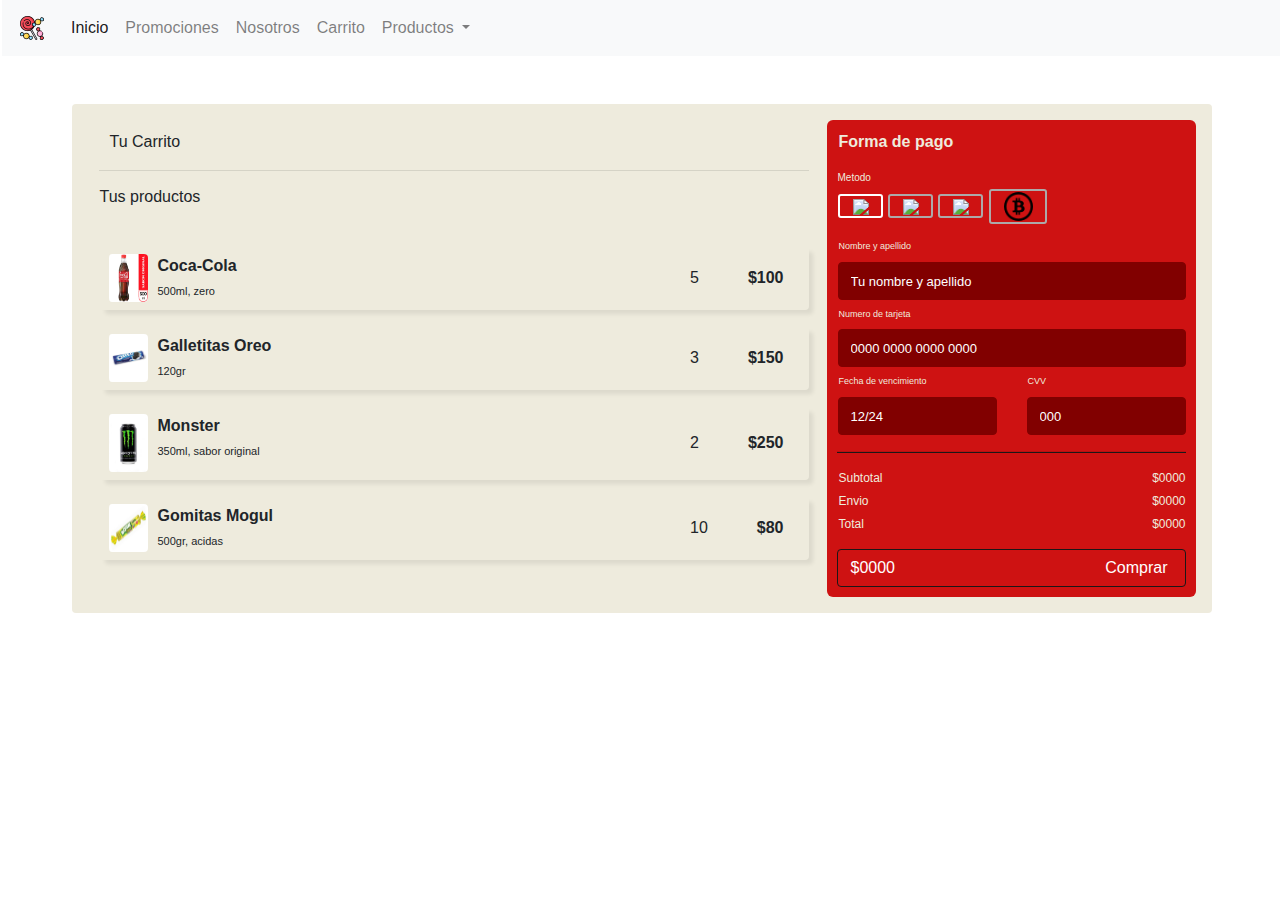
==== paginas/Carrito.html @ 961077a5 "Cree carrusel de nuestras marcas" ====
<!DOCTYPE html>
<html lang="es">

<head>

    <head>
        <meta charset="UTF-8">
        <meta name="viewport" content="width=device-width, initial-scale=1.0">
        <title>Tu Carrito</title>
        <meta name="description" content="Venta de golosinas y bebidas por mayoreo y minorista">
        <meta name="keywords" content="html,asp,js,meta,kiosco,bebidas,golosinas,cocacola,cigarrillos">
        <link rel="shortcut icon" type="image/x-icon" href="../multimedia/logo.ico">
        <link href="https://fonts.googleapis.com/css2?family=Luxurious+Roman&display=swap" rel="stylesheet">
        <link href="https://unpkg.com/aos@2.3.1/dist/aos.css" rel="stylesheet">
        <link rel="stylesheet" href="https://cdn.jsdelivr.net/npm/bootstrap@4.6.1/dist/css/bootstrap.min.css">
        <link rel="stylesheet" href="https://stackpath.bootstrapcdn.com/bootstrap/4.4.1/css/bootstrap.min.css">
        <link rel="stylesheet" href="https://stackpath.bootstrapcdn.com/bootstrap/4.4.1/js/bootstrap.bundle.min.js">


        <link rel="stylesheet" href="../estilos.css">
    </head>

</head>

<body>
    </nav>
    <nav class="navbar navbar-expand-lg navbar-light bg-light" id="navbar"> <i class="logoCaramelo"><img
                src="../multimedia/logo-caramelo.png" alt=""></i>
        <a class="navbar-brand" id="navMenu" href="#"></a>
        <button class="navbar-toggler" type="button" data-toggle="collapse" data-target="#navbarNavDropdown"
            aria-controls="navbarNavDropdown" aria-expanded="false" aria-label="Toggle navigation">
            <span class="navbar-toggler-icon"></span>
        </button>
        <div class="collapse navbar-collapse" id="navbarNavDropdown">
            <ul class="navbar-nav">
                <li class="nav-item active">
                    <a class="nav-link" href="../index.html">Inicio <span class="sr-only"></span></a>
                </li>
                <li class="nav-item">
                    <a class="nav-link" href="./Promociones.html">Promociones</a>
                </li>
                <li class="nav-item">
                    <a class="nav-link" href="./Nosotros.html">Nosotros</a>
                </li>
                <li class="nav-item">
                    <a class="nav-link" href="./Carrito.html">Carrito</a>
                </li>
                <li class="nav-item dropdown">
                    <a class="nav-link dropdown-toggle" href="./Productos.html" id="navbarDropdownMenuLink"
                        role="button" data-toggle="dropdown" aria-expanded="false">
                        Productos
                    </a>
                    <div class="dropdown-menu" aria-labelledby="navbarDropdownMenuLink">
                        <a class="dropdown-item" href="./Productos.html#Bebidas">Bebidas</a>
                        <a class="dropdown-item" href="./Productos.html#Golosinas">Golosinas</a>
                    </div>
                </li>
            </ul>
        </div>
    </nav>
    </nav>
    <main>

    </main>
    <section>
        <div class="container mt-5 p-3 rounded cart">
            <div class="row no-gutters">
                <div class="col-md-8">
                    <div class="product-details mr-2">
                        <div class="d-flex flex-row align-items-center"><i class="fa fa-long-arrow-left"></i><span
                                class="ml-2" id="tucarrito">Tu Carrito</span></div>
                        <hr>
                        <h6 class="mb-0">Tus productos</h6>
                        <div class="d-flex justify-content-between">
                            <div class="d-flex flex-row align-items-center"><span class="text-black-50"></span>
                                <div class="price ml-2"><span class="mr-1"></span><i class="fa fa-angle-down"></i>
                                </div>
                            </div>
                        </div>
                        <div class="d-flex justify-content-between align-items-center mt-3 p-2 items rounded">
                            <div class="d-flex flex-row"><img class="rounded" src="../multimedia/coca500.jpeg"
                                    width="40">
                                <div class="ml-2"><span class="font-weight-bold d-block">Coca-Cola</span><span
                                        class="spec">500ml, zero</span></div>
                            </div>
                            <div class="d-flex flex-row align-items-center"><span class="d-block">5</span><span
                                    class="d-block ml-5 font-weight-bold">$100</span><i
                                    class="fa fa-trash-o ml-3 text-black-50"></i></div>
                        </div>
                        <div class="d-flex justify-content-between align-items-center mt-3 p-2 items rounded">
                            <div class="d-flex flex-row"><img class="rounded" src="../multimedia/oreo.jpeg" width="40">
                                <div class="ml-2"><span class="font-weight-bold d-block">Galletitas Oreo</span><span
                                        class="spec">120gr</span></div>
                            </div>
                            <div class="d-flex flex-row align-items-center"><span class="d-block">3</span><span
                                    class="d-block ml-5 font-weight-bold">$150</span><i
                                    class="fa fa-trash-o ml-3 text-black-50"></i></div>
                        </div>
                        <div class="d-flex justify-content-between align-items-center mt-3 p-2 items rounded">
                            <div class="d-flex flex-row"><img class="rounded" src="../multimedia/monster.jpeg"
                                    width="40">
                                <div class="ml-2"><span class="font-weight-bold d-block">Monster</span><span
                                        class="spec">350ml, sabor original</span></div>
                            </div>
                            <div class="d-flex flex-row align-items-center"><span class="d-block">2</span><span
                                    class="d-block ml-5 font-weight-bold">$250</span><i
                                    class="fa fa-trash-o ml-3 text-black-50"></i></div>
                        </div>
                        <div class="d-flex justify-content-between align-items-center mt-3 p-2 items rounded">
                            <div class="d-flex flex-row"><img class="rounded" src="../multimedia/mogul-acidas.jpeg"
                                    width="40">
                                <div class="ml-2"><span class="font-weight-bold d-block">Gomitas Mogul&nbsp;</span><span
                                        class="spec">500gr, acidas</span></div>
                            </div>
                            <div class="d-flex flex-row align-items-center"><span class="d-block">10</span><span
                                    class="d-block ml-5 font-weight-bold">$80</span><i
                                    class="fa fa-trash-o ml-3 text-black-50"></i></div>
                        </div>
                    </div>
                </div>
                <div class="col-md-4">
                    <div class="payment-info" id="payment-info">
                        <div class="d-flex justify-content-between align-items-center"><span>Forma de pago</span></div>
                        <span class="type d-block mt-3 mb-1">Metodo</span><label class="radio"> <input type="radio"
                                name="card" value="payment" checked> <span><img width="30"
                                    src="https://img.icons8.com/color/48/000000/mastercard.png" /></span> </label>
                        <label class="radio"> <input type="radio" name="card" value="payment"> <span><img width="30"
                                    src="https://img.icons8.com/officel/48/000000/visa.png" /></span> </label>
                        <label class="radio"> <input type="radio" name="card" value="payment"> <span><img width="30"
                                    src="https://img.icons8.com/ultraviolet/48/000000/amex.png" /></span> </label>
                        <label class="radio"> <input type="radio" name="card" value="payment"> <span><img width="30"
                                    src="../multimedia/iconobtc.png" /></span> </label>
                        <div><label class="credit-card-label">Nombre y apellido</label><input type="text"
                                class="form-control credit-inputs" placeholder="Tu nombre y apellido"></div>
                        <div><label class="credit-card-label">Numero de tarjeta</label><input type="text"
                                class="form-control credit-inputs" placeholder="0000 0000 0000 0000"></div>
                        <div class="row">
                            <div class="col-md-6"><label class="credit-card-label">Fecha de vencimiento</label><input
                                    type="text" class="form-control credit-inputs" placeholder="12/24"></div>
                            <div class="col-md-6"><label class="credit-card-label">CVV</label><input type="text"
                                    class="form-control credit-inputs" placeholder="000"></div>
                        </div>
                        <hr class="line">
                        <div class="d-flex justify-content-between information">
                            <span>Subtotal</span><span>$0000</span></div>
                        <div class="d-flex justify-content-between information"><span>Envio</span><span>$0000</span>
                        </div>
                        <div class="d-flex justify-content-between information"><span>Total</span><span>$0000</span>
                        </div><button class="btn btn-primary btn-block d-flex justify-content-between mt-3"
                            type="button" data-toggle="modal" data-target="#modal-sm"><span>$0000</span><span>Comprar<i
                                    class="fa fa-long-arrow-right ml-1"></i></span></button>

                    </div>
                    <div id="modal-sm" class="modal fade" data-backdrop="true">
                        <div class="modal-dialog modal-sm">
                            <div class="modal-content">
                                <div class="modal-header">
                                </div>
                                <div class="modal-body">
                                    <div class="p-4 text-center">
                                        <p>Muchas gracias por tu compra</p>
                                    </div>
                                </div>
                                <div class="modal-footer"> <button type="button" class="btn btn-primary"
                                        data-dismiss="modal">Seguir con el pago</button> </div>
                            </div>
                        </div>
                    </div>
                </div>
            </div>
        </div>
        </div>
        </div>
        </div>
        </div>
        <!-- LISTA DE PRODUCTOS SELECCIONADOS
        SUMA DE LOS PRODUCTOS
        SUGERENCIAS DE COMPRA -->


    </section>
    <script src="https://unpkg.com/aos@2.3.1/dist/aos.js"></script>
    <script>
        AOS.init();
    </script>
    <script src="https://cdn.jsdelivr.net/npm/jquery@3.5.1/dist/jquery.slim.min.js"
        integrity="sha384-DfXdz2htPH0lsSSs5nCTpuj/zy4C+OGpamoFVy38MVBnE+IbbVYUew+OrCXaRkfj" crossorigin="anonymous">
    </script>
    <script src="https://cdn.jsdelivr.net/npm/popper.js@1.16.1/dist/umd/popper.min.js"
        integrity="sha384-9/reFTGAW83EW2RDu2S0VKaIzap3H66lZH81PoYlFhbGU+6BZp6G7niu735Sk7lN" crossorigin="anonymous">
    </script>
    <script src="https://cdn.jsdelivr.net/npm/bootstrap@4.6.1/dist/js/bootstrap.min.js"
        integrity="sha384-VHvPCCyXqtD5DqJeNxl2dtTyhF78xXNXdkwX1CZeRusQfRKp+tA7hAShOK/B/fQ2" crossorigin="anonymous">
    </script>
    <script src="https://stackpath.bootstrapcdn.com/bootstrap/4.4.1/js/bootstrap.bundle.min.js "></script>
    <script src="https://cdnjs.cloudflare.com/ajax/libs/jquery/3.2.1/jquery.min.js"></script>
</body>

</html>
---- estilos.css ----
/* font-family: 'Luxurious Roman', cursive; */
* {
  padding: 0 0 0 1px;
  margin: 0%;
}

.contacto {
  height: 335px;
  background-color: darkblue;
  background-image: url(./multimedia/fondo-contacto.jpg);
  background-size: cover;
  background-repeat: no-repeat;
  background-position: center;
}

h1 {
  font-size: 85px;
  color: white;
  text-align: center;
  background-color: red;
  font-family: 'Luxurious Roman', cursive;
  height: 90px;
}

.estiloContacto {
  color: whitesmoke;
  font-style: normal;
  letter-spacing: 2px;
  text-transform: uppercase;
  font-size: 19px;
}

/* ESTO ERA DE LOS PARRAFOS Y BORDES */
/* .estiloParrafos {
     background-image: url(../multimedia/Coca2.jpg);
    width: 100%;
    height: 400px;
}  */
/* .bordesParrafos {
    border: 5px solid orangered;
    padding: 10px 5px 10px 5px;
} */
/* Lista after */
.menu {
  list-style: none;
  float: left;
  line-height: 65px;
  width: 100vw;
  -webkit-box-sizing: border-box;
          box-sizing: border-box;
  text-align: center;
}

.menu ul {
  display: -webkit-box;
  display: -ms-flexbox;
  display: flex;
  list-style: none;
  -ms-flex-wrap: nowrap;
      flex-wrap: nowrap;
  -webkit-box-orient: horizontal;
  -webkit-box-direction: normal;
      -ms-flex-direction: row;
          flex-direction: row;
  -webkit-box-pack: justify;
      -ms-flex-pack: justify;
          justify-content: space-between;
}

.menu a {
  display: block;
  padding: 0px 20px;
  text-decoration: none;
  color: red;
  -webkit-transition: all 500ms ease;
  transition: all 500ms ease;
}

.menu a:hover {
  background-color: sandybrown;
  color: blue;
}

.menu .subMenu {
  background-color: sandybrown;
  display: none;
}

.menu ul li a:hover + ul,
.menu .subMenu:hover {
  display: block;
}

.footerTodos li {
  display: inline-block;
  margin: 0%;
  width: 500px;
  text-align: center;
}

.tituloGolosinas {
  background-color: #d39014;
  text-align: center;
  text-transform: uppercase;
}

.golosina {
  height: 500px;
  width: 50%;
  background-color: orangered;
}

.golo {
  display: -webkit-box;
  display: -ms-flexbox;
  display: flex;
  -ms-flex-wrap: nowrap;
      flex-wrap: nowrap;
  -ms-flex-pack: distribute;
      justify-content: space-around;
}

.golosina1 {
  background-image: url(./multimedia/foto-golosina1.jpg);
  background-size: cover;
  background-repeat: no-repeat;
  background-position: center;
}

.golosina2 {
  background-image: url(./multimedia/foto-golosina2.jpg);
  background-size: cover;
}

.tituloBebidas {
  background-color: red;
  text-align: center;
  text-transform: uppercase;
  color: white;
}

.secc {
  width: 100%;
  height: 500px;
  display: -webkit-box;
  display: -ms-flexbox;
  display: flex;
  -ms-flex-pack: distribute;
      justify-content: space-around;
}

.bebida1 {
  width: 50%;
  background-image: url(./multimedia/foto-bebida1.jpg);
  background-size: cover;
  background-repeat: repeat-x;
}

.bebida2 {
  width: 50%;
  background-image: url(./multimedia/foto-bebida2.jpg);
  background-size: cover;
}

@media only screen and (min-width: 320px) {
  .novedades {
    font-size: 40px;
    text-justify: auto;
  }
  .contenedorn {
    width: 100%;
    height: 70vh;
    background-color: white;
    display: -ms-grid;
    display: grid;
    /* grid-template-columns: 200px 200px 200px;
        grid-template-rows: 200px 200px; */
    grid-gap: 2px 1px;
    -ms-grid-columns: (1fr)[5];
        grid-template-columns: repeat(5, 1fr);
  }
}

.novedades {
  text-align: center;
  text-transform: capitalize;
  height: 30%;
  background-image: -webkit-gradient(linear, left top, right top, from(red), to(black));
  background-image: linear-gradient(to right, red, black);
}

.novedades:hover {
  color: aliceblue;
}

.contenedorNovedades {
  height: 80vh;
  width: 100%;
  display: -webkit-box;
  display: -ms-flexbox;
  display: flex;
  -ms-flex-wrap: nowrap;
      flex-wrap: nowrap;
  -ms-flex-pack: distribute;
      justify-content: space-around;
}

.novedad1 {
  width: 40vw;
  height: 60vh;
  background-image: url(./multimedia/cachafaz.jpeg);
  background-position: center;
  background-size: cover;
  background-repeat: no-repeat;
}

.novedad2 {
  width: 40vw;
  height: 60vh;
  background-image: url(./multimedia/kinderbarra.png);
  background-position: center;
  background-size: contain;
  background-repeat: no-repeat;
}

.novedad3 {
  width: 40vw;
  height: 60vh;
  background-image: url(./multimedia/cofler.jpeg);
  background-size: cover;
}

#formulario {
  position: absolute;
  right: 0;
}

#botonBuscar {
  color: red;
  border: 1px solid #ced4da;
}

.btn-outline-success {
  border-color: #ced4da;
}

#navbar {
  display: -webkit-box;
  display: -ms-flexbox;
  display: flex;
  -ms-flex-wrap: nowrap;
      flex-wrap: nowrap;
  -webkit-box-pack: center;
      -ms-flex-pack: center;
          justify-content: center;
}

#tamanoCarrusel {
  height: 500px;
  width: 100%;
}

.barraIconos {
  height: 90px;
  display: -webkit-box;
  display: -ms-flexbox;
  display: flex;
  -ms-flex-wrap: nowrap;
      flex-wrap: nowrap;
  -ms-flex-pack: distribute;
      justify-content: space-around;
  margin-top: 10px;
}

.icono {
  -webkit-box-align: baseline;
      -ms-flex-align: baseline;
          align-items: baseline;
}

.textoIconos {
  text-align: center;
  /* margin-bottom:; */
  float: right;
}

.title {
  font-weight: 500;
}

#botonBuscar:hover {
  background-color: red;
  color: wheat;
}

.titulo__h1--color {
  color: aqua;
}

.titulo__h1--size {
  font-size: x-large;
}

.titulo__h1--font {
  font-family: 'Franklin Gothic Medium', 'Arial Narrow', Arial, sans-serif;
}

.sectionNovedades__h2--color {
  color: beige;
}

.payment-info {
  background: #CE1212;
  padding: 10px;
  border-radius: 6px;
  color: #EEEBDD;
  font-weight: bold;
}

.product-details {
  padding: 10px;
}

.body {
  background: #EEEBDD;
}

.cart {
  background: #EEEBDD;
}

.p-about {
  font-size: 12px;
}

.table-shadow {
  -webkit-box-shadow: 5px 5px 15px -2px rgba(0, 0, 0, 0.42);
  box-shadow: 5px 5px 15px -2px rgba(0, 0, 0, 0.42);
}

.type {
  font-weight: 400;
  font-size: 10px;
}

label.radio {
  cursor: pointer;
}

label.radio input {
  position: absolute;
  top: 0;
  left: 0;
  visibility: hidden;
  pointer-events: none;
}

label.radio span {
  padding: 1px 12px;
  border: 2px solid #ada9a9;
  display: inline-block;
  color: #8f37aa;
  border-radius: 3px;
  text-transform: uppercase;
  font-size: 11px;
  font-weight: 300;
}

label.radio input:checked + span {
  border-color: #fff;
  background-color: #CE1212;
  color: #fff;
}

.credit-inputs {
  background: #810000;
  color: #fff !important;
  border-color: #810000;
}

.credit-inputs::-webkit-input-placeholder {
  color: #fff;
  font-size: 13px;
}

.credit-inputs:-ms-input-placeholder {
  color: #fff;
  font-size: 13px;
}

.credit-inputs::-ms-input-placeholder {
  color: #fff;
  font-size: 13px;
}

.credit-inputs::placeholder {
  color: #fff;
  font-size: 13px;
}

.credit-card-label {
  font-size: 9px;
  font-weight: 300;
}

.form-control.credit-inputs:focus {
  background: #FF4B5C;
  border: #FF4B5C;
}

.line {
  border-bottom: 1px solid #1B1717;
}

.information span {
  font-size: 12px;
  font-weight: 500;
}

.information {
  margin-bottom: 5px;
}

.items {
  -webkit-box-shadow: 5px 5px 4px -1px rgba(0, 0, 0, 0.25);
  box-shadow: 5px 5px 4px -1px rgba(0, 0, 0, 0.08);
}

.spec {
  font-size: 11px;
}

.btn {
  background-color: #CE1212;
  border-color: #1B1717;
}

.btn:hover {
  background-color: #810000;
  border-color: #810000;
}

.btn-primary:not(:disabled):not(.disabled):active {
  background-color: #810000;
  border-color: #810000;
}

.btn-primary:focus {
  background-color: #810000;
  border-color: #810000;
}

h2 {
  color: #000;
  font-size: 26px;
  font-weight: 300;
  text-align: center;
  text-transform: uppercase;
  position: relative;
  margin: 30px 0 60px;
}

h2::after {
  content: "";
  width: 100px;
  position: absolute;
  margin: 0 auto;
  height: 4px;
  border-radius: 1px;
  background: #CE1212;
  left: 0;
  right: 0;
  bottom: -20px;
}

.carousel {
  margin: 50px auto;
  padding: 0 70px;
}

.carousel .item {
  color: #747d89;
  min-height: 325px;
  text-align: center;
  overflow: hidden;
}

.carousel .thumb-wrapper {
  padding: 25px 15px;
  background: #fff;
  border-radius: 6px;
  text-align: center;
  position: relative;
  -webkit-box-shadow: 0 2px 3px rgba(0, 0, 0, 0.2);
          box-shadow: 0 2px 3px rgba(0, 0, 0, 0.2);
}

.carousel .item .img-box {
  height: 120px;
  margin-bottom: 20px;
  width: 100%;
  position: relative;
}

.carousel .item img {
  max-width: 100%;
  max-height: 100%;
  display: inline-block;
  position: absolute;
  bottom: 0;
  margin: 0 auto;
  left: 0;
  right: 0;
}

.carousel .item h4 {
  font-size: 18px;
}

.carousel .item h4, .carousel .item p, .carousel .item ul {
  margin-bottom: 5px;
}

.carousel .thumb-content .btn {
  color: #CE1212;
  font-size: 11px;
  text-transform: uppercase;
  font-weight: bold;
  background: none;
  border: 1px solid #CE1212;
  padding: 6px 14px;
  margin-top: 5px;
  line-height: 16px;
  border-radius: 20px;
}

.carousel .thumb-content .btn:hover, .carousel .thumb-content .btn:focus {
  color: #fff;
  background: #CE1212;
  -webkit-box-shadow: none;
          box-shadow: none;
}

.carousel .thumb-content .btn i {
  font-size: 14px;
  font-weight: bold;
  margin-left: 5px;
}

.carousel .item-price {
  font-size: 13px;
  padding: 2px 0;
}

.carousel .item-price strike {
  opacity: 0.7;
  margin-right: 5px;
}

.carousel-control-prev, .carousel-control-next {
  height: 44px;
  width: 40px;
  background: #CE1212;
  margin: auto 0;
  border-radius: 4px;
  opacity: 0.8;
}

.carousel-control-prev:hover, .carousel-control-next:hover {
  background: #810000;
  opacity: 1;
}

.carousel-control-prev i, .carousel-control-next i {
  font-size: 36px;
  position: absolute;
  top: 50%;
  display: inline-block;
  margin: -19px 0 0 0;
  z-index: 5;
  left: 0;
  right: 0;
  color: #fff;
  text-shadow: none;
  font-weight: bold;
}

.carousel-control-prev i {
  margin-left: -2px;
}

.carousel-control-next i {
  margin-right: -4px;
}

.carousel-indicators {
  bottom: -50px;
}

.carousel-indicators li, .carousel-indicators li.active {
  width: 10px;
  height: 10px;
  margin: 4px;
  border-radius: 50%;
  border: none;
}

.carousel-indicators li {
  background: rgba(0, 0, 0, 0.2);
}

.carousel-indicators li.active {
  background: rgba(0, 0, 0, 0.6);
}

.carousel .wish-icon {
  position: absolute;
  right: 10px;
  top: 10px;
  z-index: 99;
  cursor: pointer;
  font-size: 16px;
  color: #abb0b8;
}

.carousel .wish-icon .fa-heart {
  color: #ff6161;
}

.star-rating li {
  padding: 0;
}

.star-rating i {
  font-size: 14px;
  color: #ffc000;
}
/*# sourceMappingURL=estilos.css.map */
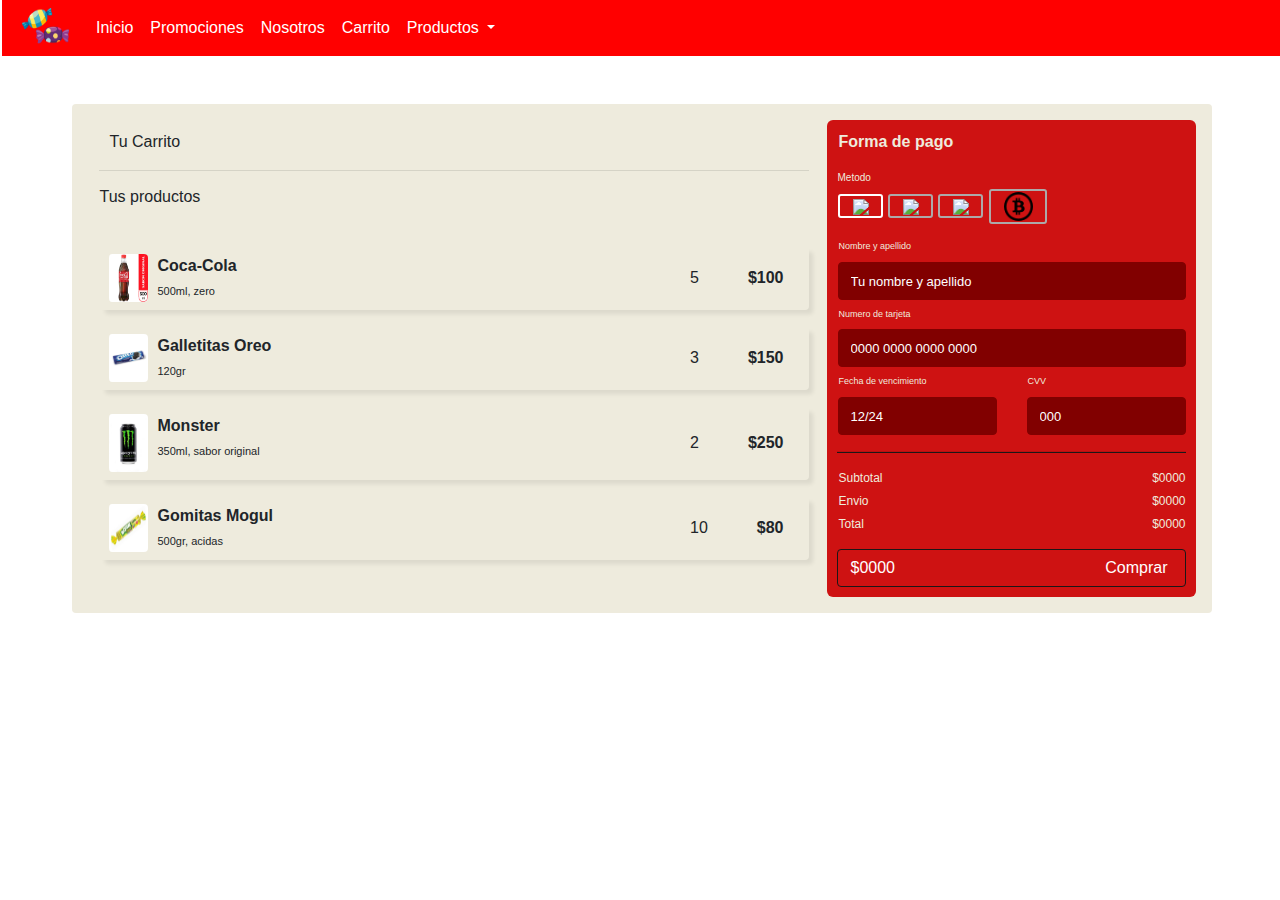
==== commit 4f4be326: "cree carrusel en promociones" ====
--- a/paginas/Carrito.html
+++ b/paginas/Carrito.html
@@ -25,7 +25,7 @@
 <body>
     </nav>
     <nav class="navbar navbar-expand-lg navbar-light bg-light" id="navbar"> <i class="logoCaramelo"><img
-                src="../multimedia/logo-caramelo.png" alt=""></i>
+                src="../multimedia/logo-caramelo2.png" id="logoCaramelo" alt=""></i>
         <a class="navbar-brand" id="navMenu" href="#"></a>
         <button class="navbar-toggler" type="button" data-toggle="collapse" data-target="#navbarNavDropdown"
             aria-controls="navbarNavDropdown" aria-expanded="false" aria-label="Toggle navigation">
--- a/estilos.css
+++ b/estilos.css
@@ -4,30 +4,63 @@
   margin: 0%;
 }
 
-.contacto {
-  height: 335px;
-  background-color: darkblue;
-  background-image: url(./multimedia/fondo-contacto.jpg);
-  background-size: cover;
-  background-repeat: no-repeat;
-  background-position: center;
-}
-
-h1 {
-  font-size: 85px;
+#contacto {
+  background-color: #ff9898;
+  letter-spacing: 2px;
+}
+
+#contacto a {
+  color: #fff;
+  text-decoration: none;
+}
+
+@media (max-width: 575.98px) {
+  #contacto {
+    padding-bottom: 800px;
+  }
+  #contacto .maps iframe {
+    width: 100%;
+    height: 450px;
+  }
+}
+
+@media (min-width: 576px) {
+  #contacto {
+    padding-bottom: 800px;
+  }
+  #contacto .maps iframe {
+    width: 100%;
+    height: 450px;
+  }
+}
+
+@media (min-width: 768px) {
+  #contacto {
+    padding-bottom: 350px;
+  }
+  #contacto .maps iframe {
+    width: 100%;
+    height: 850px;
+  }
+}
+
+@media (min-width: 992px) {
+  #contacto {
+    padding-bottom: 200px;
+  }
+  #contacto .maps iframe {
+    width: 100%;
+    height: 700px;
+  }
+}
+
+#botonContacto {
   color: white;
-  text-align: center;
-  background-color: red;
-  font-family: 'Luxurious Roman', cursive;
-  height: 90px;
-}
-
-.estiloContacto {
-  color: whitesmoke;
-  font-style: normal;
-  letter-spacing: 2px;
-  text-transform: uppercase;
-  font-size: 19px;
+}
+
+.carousel-inner img {
+  width: 100%;
+  height: 500px;
 }
 
 /* ESTO ERA DE LOS PARRAFOS Y BORDES */
@@ -185,8 +218,8 @@
   text-align: center;
   text-transform: capitalize;
   height: 30%;
-  background-image: -webkit-gradient(linear, left top, right top, from(red), to(black));
-  background-image: linear-gradient(to right, red, black);
+  background-image: -webkit-gradient(linear, left top, right top, from(red), to(#9e0000));
+  background-image: linear-gradient(to right, red, #9e0000);
 }
 
 .novedades:hover {
@@ -253,6 +286,16 @@
   -webkit-box-pack: center;
       -ms-flex-pack: center;
           justify-content: center;
+  background-color: red !important;
+}
+
+a.nav-link {
+  color: white !important;
+}
+
+#logoCaramelo {
+  width: 50px;
+  height: 40px;
 }
 
 #tamanoCarrusel {
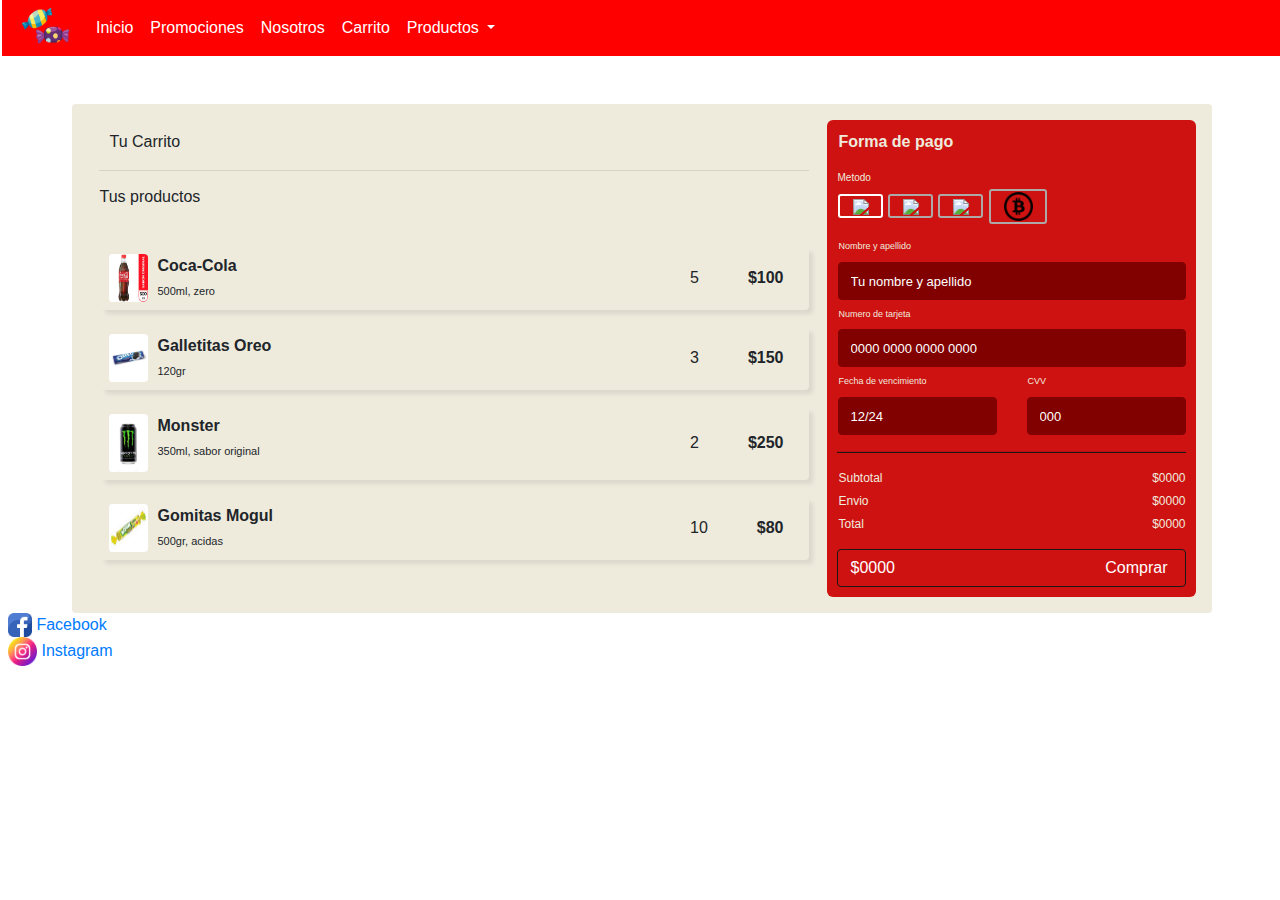
==== commit 0bbcc94b: "modifique footer" ====
--- a/paginas/Carrito.html
+++ b/paginas/Carrito.html
@@ -177,23 +177,28 @@
         SUMA DE LOS PRODUCTOS
         SUGERENCIAS DE COMPRA -->
 
-
-    </section>
-    <script src="https://unpkg.com/aos@2.3.1/dist/aos.js"></script>
-    <script>
-        AOS.init();
-    </script>
-    <script src="https://cdn.jsdelivr.net/npm/jquery@3.5.1/dist/jquery.slim.min.js"
-        integrity="sha384-DfXdz2htPH0lsSSs5nCTpuj/zy4C+OGpamoFVy38MVBnE+IbbVYUew+OrCXaRkfj" crossorigin="anonymous">
-    </script>
-    <script src="https://cdn.jsdelivr.net/npm/popper.js@1.16.1/dist/umd/popper.min.js"
-        integrity="sha384-9/reFTGAW83EW2RDu2S0VKaIzap3H66lZH81PoYlFhbGU+6BZp6G7niu735Sk7lN" crossorigin="anonymous">
-    </script>
-    <script src="https://cdn.jsdelivr.net/npm/bootstrap@4.6.1/dist/js/bootstrap.min.js"
-        integrity="sha384-VHvPCCyXqtD5DqJeNxl2dtTyhF78xXNXdkwX1CZeRusQfRKp+tA7hAShOK/B/fQ2" crossorigin="anonymous">
-    </script>
-    <script src="https://stackpath.bootstrapcdn.com/bootstrap/4.4.1/js/bootstrap.bundle.min.js "></script>
-    <script src="https://cdnjs.cloudflare.com/ajax/libs/jquery/3.2.1/jquery.min.js"></script>
+<footer class="footerTodos">
+    <ul>
+        <li class="linkFacebook"> <a href="https://www.facebook.com/"><img src="../multimedia/facebook.png" id="facebook"> Facebook</a></li>
+        <li class="linkInstagram"> <a href="https://www.instagram.com/?hl=es-la"><img src="../multimedia/instagram.png" id="instagram"> Instagram</a></li>
+    </ul>
+</footer>
+
+</section>
+<script src="https://unpkg.com/aos@2.3.1/dist/aos.js"></script>
+<script>
+    AOS.init();
+</script>
+<script src="https://cdn.jsdelivr.net/npm/jquery@3.5.1/dist/jquery.slim.min.js"
+    integrity="sha384-DfXdz2htPH0lsSSs5nCTpuj/zy4C+OGpamoFVy38MVBnE+IbbVYUew+OrCXaRkfj" crossorigin="anonymous">
+</script>
+<script src="https://cdn.jsdelivr.net/npm/popper.js@1.16.1/dist/umd/popper.min.js"
+    integrity="sha384-9/reFTGAW83EW2RDu2S0VKaIzap3H66lZH81PoYlFhbGU+6BZp6G7niu735Sk7lN" crossorigin="anonymous">
+</script>
+<script src="https://cdn.jsdelivr.net/npm/bootstrap@4.6.1/dist/js/bootstrap.min.js"
+    integrity="sha384-VHvPCCyXqtD5DqJeNxl2dtTyhF78xXNXdkwX1CZeRusQfRKp+tA7hAShOK/B/fQ2" crossorigin="anonymous">
+</script>
+<script src="https://stackpath.bootstrapcdn.com/bootstrap/4.4.1/js/bootstrap.bundle.min.js "></script>
+<script src="https://cdnjs.cloudflare.com/ajax/libs/jquery/3.2.1/jquery.min.js"></script>
 </body>
-
 </html>--- a/estilos.css
+++ b/estilos.css
@@ -125,10 +125,23 @@
 }
 
 .footerTodos li {
-  display: inline-block;
+  display: -webkit-box;
+  display: -ms-flexbox;
+  display: flex;
+  -ms-flex-wrap: nowrap;
+      flex-wrap: nowrap;
   margin: 0%;
-  width: 500px;
-  text-align: center;
+  width: 100%;
+  text-align: center;
+  background-color: white;
+}
+
+#facebook {
+  width: 25px;
+}
+
+#instagram {
+  width: 30px;
 }
 
 .tituloGolosinas {
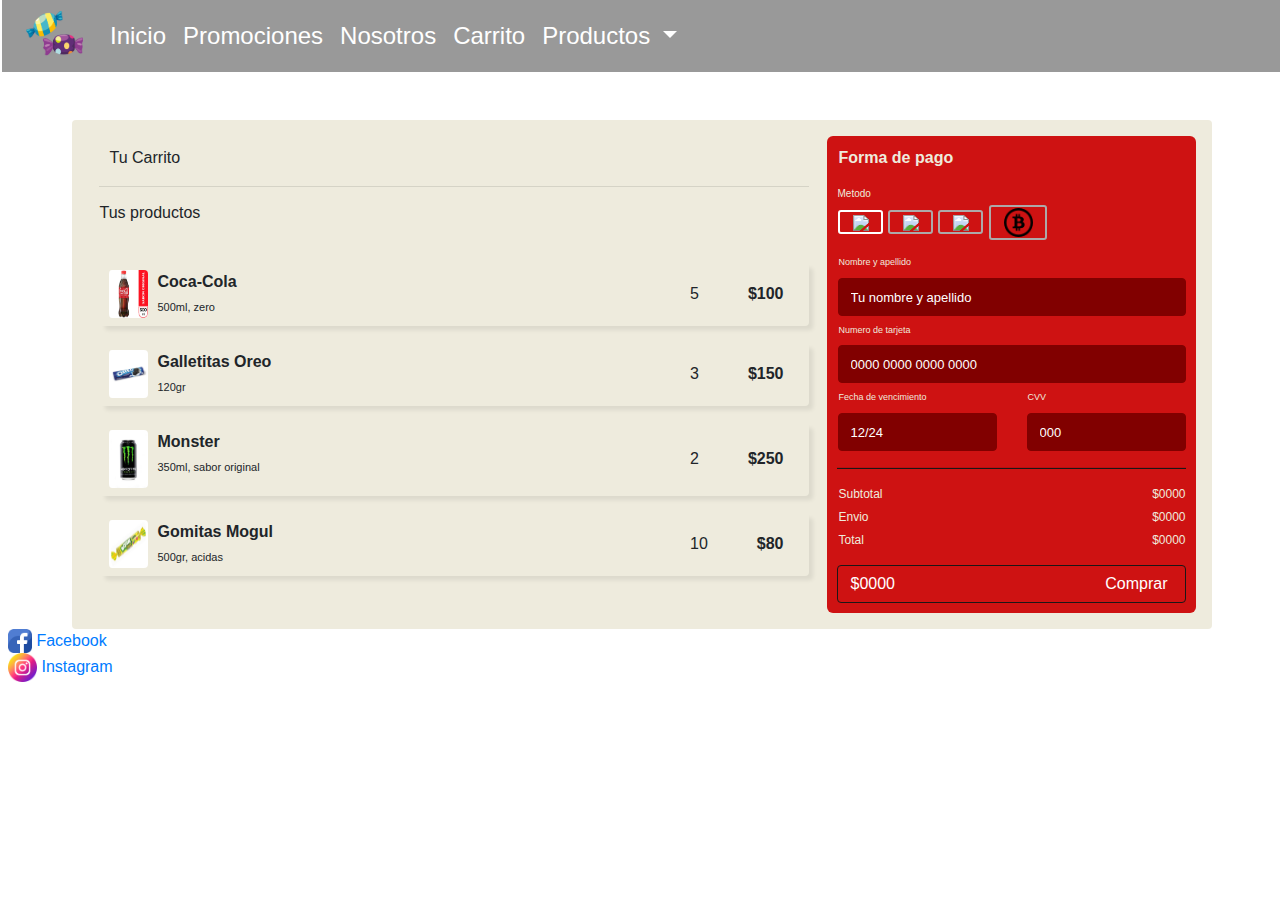
==== commit 10011f38: "borre los codigos comentados y di formato" ====
--- a/paginas/Carrito.html
+++ b/paginas/Carrito.html
@@ -173,9 +173,7 @@
         </div>
         </div>
         </div>
-        <!-- LISTA DE PRODUCTOS SELECCIONADOS
-        SUMA DE LOS PRODUCTOS
-        SUGERENCIAS DE COMPRA -->
+
 
 <footer class="footerTodos">
     <ul>
--- a/estilos.css
+++ b/estilos.css
@@ -1,4 +1,4 @@
-/* font-family: 'Luxurious Roman', cursive; */
+
 * {
   padding: 0 0 0 1px;
   margin: 0%;
@@ -18,6 +18,7 @@
   #contacto {
     padding-bottom: 800px;
   }
+
   #contacto .maps iframe {
     width: 100%;
     height: 450px;
@@ -28,6 +29,7 @@
   #contacto {
     padding-bottom: 800px;
   }
+
   #contacto .maps iframe {
     width: 100%;
     height: 450px;
@@ -38,6 +40,7 @@
   #contacto {
     padding-bottom: 350px;
   }
+
   #contacto .maps iframe {
     width: 100%;
     height: 850px;
@@ -48,6 +51,7 @@
   #contacto {
     padding-bottom: 200px;
   }
+
   #contacto .maps iframe {
     width: 100%;
     height: 700px;
@@ -61,67 +65,6 @@
 .carousel-inner img {
   width: 100%;
   height: 500px;
-}
-
-/* ESTO ERA DE LOS PARRAFOS Y BORDES */
-/* .estiloParrafos {
-     background-image: url(../multimedia/Coca2.jpg);
-    width: 100%;
-    height: 400px;
-}  */
-/* .bordesParrafos {
-    border: 5px solid orangered;
-    padding: 10px 5px 10px 5px;
-} */
-/* Lista after */
-.menu {
-  list-style: none;
-  float: left;
-  line-height: 65px;
-  width: 100vw;
-  -webkit-box-sizing: border-box;
-          box-sizing: border-box;
-  text-align: center;
-}
-
-.menu ul {
-  display: -webkit-box;
-  display: -ms-flexbox;
-  display: flex;
-  list-style: none;
-  -ms-flex-wrap: nowrap;
-      flex-wrap: nowrap;
-  -webkit-box-orient: horizontal;
-  -webkit-box-direction: normal;
-      -ms-flex-direction: row;
-          flex-direction: row;
-  -webkit-box-pack: justify;
-      -ms-flex-pack: justify;
-          justify-content: space-between;
-}
-
-.menu a {
-  display: block;
-  padding: 0px 20px;
-  text-decoration: none;
-  color: red;
-  -webkit-transition: all 500ms ease;
-  transition: all 500ms ease;
-}
-
-.menu a:hover {
-  background-color: sandybrown;
-  color: blue;
-}
-
-.menu .subMenu {
-  background-color: sandybrown;
-  display: none;
-}
-
-.menu ul li a:hover + ul,
-.menu .subMenu:hover {
-  display: block;
 }
 
 .footerTodos li {
@@ -129,7 +72,7 @@
   display: -ms-flexbox;
   display: flex;
   -ms-flex-wrap: nowrap;
-      flex-wrap: nowrap;
+  flex-wrap: nowrap;
   margin: 0%;
   width: 100%;
   text-align: center;
@@ -144,68 +87,11 @@
   width: 30px;
 }
 
-.tituloGolosinas {
-  background-color: #d39014;
-  text-align: center;
-  text-transform: uppercase;
-}
-
-.golosina {
-  height: 500px;
-  width: 50%;
-  background-color: orangered;
-}
-
-.golo {
-  display: -webkit-box;
-  display: -ms-flexbox;
-  display: flex;
-  -ms-flex-wrap: nowrap;
-      flex-wrap: nowrap;
-  -ms-flex-pack: distribute;
-      justify-content: space-around;
-}
-
-.golosina1 {
-  background-image: url(./multimedia/foto-golosina1.jpg);
-  background-size: cover;
-  background-repeat: no-repeat;
-  background-position: center;
-}
-
-.golosina2 {
-  background-image: url(./multimedia/foto-golosina2.jpg);
-  background-size: cover;
-}
-
-.tituloBebidas {
-  background-color: red;
-  text-align: center;
-  text-transform: uppercase;
-  color: white;
-}
-
-.secc {
-  width: 100%;
-  height: 500px;
-  display: -webkit-box;
-  display: -ms-flexbox;
-  display: flex;
-  -ms-flex-pack: distribute;
-      justify-content: space-around;
-}
-
-.bebida1 {
-  width: 50%;
-  background-image: url(./multimedia/foto-bebida1.jpg);
-  background-size: cover;
-  background-repeat: repeat-x;
-}
-
-.bebida2 {
-  width: 50%;
-  background-image: url(./multimedia/foto-bebida2.jpg);
-  background-size: cover;
+.whatsapp {
+  position: fixed;
+  top: 730px;
+  left: 1340px;
+  width: 10px;
 }
 
 @media only screen and (min-width: 320px) {
@@ -213,26 +99,26 @@
     font-size: 40px;
     text-justify: auto;
   }
+
   .contenedorn {
     width: 100%;
     height: 70vh;
     background-color: white;
     display: -ms-grid;
     display: grid;
-    /* grid-template-columns: 200px 200px 200px;
-        grid-template-rows: 200px 200px; */
     grid-gap: 2px 1px;
     -ms-grid-columns: (1fr)[5];
-        grid-template-columns: repeat(5, 1fr);
+    grid-template-columns: repeat(5, 1fr);
   }
 }
 
 .novedades {
   text-align: center;
   text-transform: capitalize;
-  height: 30%;
   background-image: -webkit-gradient(linear, left top, right top, from(red), to(#9e0000));
   background-image: linear-gradient(to right, red, #9e0000);
+  font-size: 30px;
+  font-family: 'Lucida Sans', 'Lucida Sans Regular', 'Lucida Grande', 'Lucida Sans Unicode', Geneva, Verdana, sans-serif;
 }
 
 .novedades:hover {
@@ -240,15 +126,15 @@
 }
 
 .contenedorNovedades {
-  height: 80vh;
+  height: 60vh;
   width: 100%;
   display: -webkit-box;
   display: -ms-flexbox;
   display: flex;
   -ms-flex-wrap: nowrap;
-      flex-wrap: nowrap;
+  flex-wrap: nowrap;
   -ms-flex-pack: distribute;
-      justify-content: space-around;
+  justify-content: space-around;
 }
 
 .novedad1 {
@@ -295,11 +181,17 @@
   display: -ms-flexbox;
   display: flex;
   -ms-flex-wrap: nowrap;
-      flex-wrap: nowrap;
+  flex-wrap: nowrap;
   -webkit-box-pack: center;
-      -ms-flex-pack: center;
-          justify-content: center;
-  background-color: red !important;
+  -ms-flex-pack: center;
+  justify-content: center;
+  background-color: #999999 !important;
+  font-size: x-large;
+  padding: 10px 0px 10px 20px;
+}
+
+a.nav-link:hover {
+  color: #000 !important;
 }
 
 a.nav-link {
@@ -307,8 +199,8 @@
 }
 
 #logoCaramelo {
-  width: 50px;
-  height: 40px;
+  width: 60px;
+  height: 50px;
 }
 
 #tamanoCarrusel {
@@ -322,21 +214,20 @@
   display: -ms-flexbox;
   display: flex;
   -ms-flex-wrap: nowrap;
-      flex-wrap: nowrap;
+  flex-wrap: nowrap;
   -ms-flex-pack: distribute;
-      justify-content: space-around;
+  justify-content: space-around;
   margin-top: 10px;
 }
 
 .icono {
   -webkit-box-align: baseline;
-      -ms-flex-align: baseline;
-          align-items: baseline;
+  -ms-flex-align: baseline;
+  align-items: baseline;
 }
 
 .textoIconos {
   text-align: center;
-  /* margin-bottom:; */
   float: right;
 }
 
@@ -422,7 +313,7 @@
   font-weight: 300;
 }
 
-label.radio input:checked + span {
+label.radio input:checked+span {
   border-color: #fff;
   background-color: #CE1212;
   color: #fff;
@@ -504,29 +395,6 @@
 .btn-primary:focus {
   background-color: #810000;
   border-color: #810000;
-}
-
-h2 {
-  color: #000;
-  font-size: 26px;
-  font-weight: 300;
-  text-align: center;
-  text-transform: uppercase;
-  position: relative;
-  margin: 30px 0 60px;
-}
-
-h2::after {
-  content: "";
-  width: 100px;
-  position: absolute;
-  margin: 0 auto;
-  height: 4px;
-  border-radius: 1px;
-  background: #CE1212;
-  left: 0;
-  right: 0;
-  bottom: -20px;
 }
 
 .carousel {
@@ -548,7 +416,7 @@
   text-align: center;
   position: relative;
   -webkit-box-shadow: 0 2px 3px rgba(0, 0, 0, 0.2);
-          box-shadow: 0 2px 3px rgba(0, 0, 0, 0.2);
+  box-shadow: 0 2px 3px rgba(0, 0, 0, 0.2);
 }
 
 .carousel .item .img-box {
@@ -573,7 +441,9 @@
   font-size: 18px;
 }
 
-.carousel .item h4, .carousel .item p, .carousel .item ul {
+.carousel .item h4,
+.carousel .item p,
+.carousel .item ul {
   margin-bottom: 5px;
 }
 
@@ -590,11 +460,12 @@
   border-radius: 20px;
 }
 
-.carousel .thumb-content .btn:hover, .carousel .thumb-content .btn:focus {
+.carousel .thumb-content .btn:hover,
+.carousel .thumb-content .btn:focus {
   color: #fff;
   background: #CE1212;
   -webkit-box-shadow: none;
-          box-shadow: none;
+  box-shadow: none;
 }
 
 .carousel .thumb-content .btn i {
@@ -613,7 +484,8 @@
   margin-right: 5px;
 }
 
-.carousel-control-prev, .carousel-control-next {
+.carousel-control-prev,
+.carousel-control-next {
   height: 44px;
   width: 40px;
   background: #CE1212;
@@ -622,12 +494,14 @@
   opacity: 0.8;
 }
 
-.carousel-control-prev:hover, .carousel-control-next:hover {
+.carousel-control-prev:hover,
+.carousel-control-next:hover {
   background: #810000;
   opacity: 1;
 }
 
-.carousel-control-prev i, .carousel-control-next i {
+.carousel-control-prev i,
+.carousel-control-next i {
   font-size: 36px;
   position: absolute;
   top: 50%;
@@ -653,7 +527,8 @@
   bottom: -50px;
 }
 
-.carousel-indicators li, .carousel-indicators li.active {
+.carousel-indicators li,
+.carousel-indicators li.active {
   width: 10px;
   height: 10px;
   margin: 4px;
@@ -691,4 +566,42 @@
   font-size: 14px;
   color: #ffc000;
 }
+
+.date {
+  font-size: 11px;
+}
+
+.comment-text {
+  font-size: 12px;
+}
+
+.fs-12 {
+  font-size: 12px;
+}
+
+.shadow-none {
+  -webkit-box-shadow: none;
+  box-shadow: none;
+}
+
+.name {
+  color: #007bff;
+}
+
+.cursor:hover {
+  color: blue;
+}
+
+.cursor {
+  cursor: pointer;
+}
+
+.textarea {
+  resize: none;
+}
+
+#nosotros {
+  height: 40vh;
+}
+
 /*# sourceMappingURL=estilos.css.map */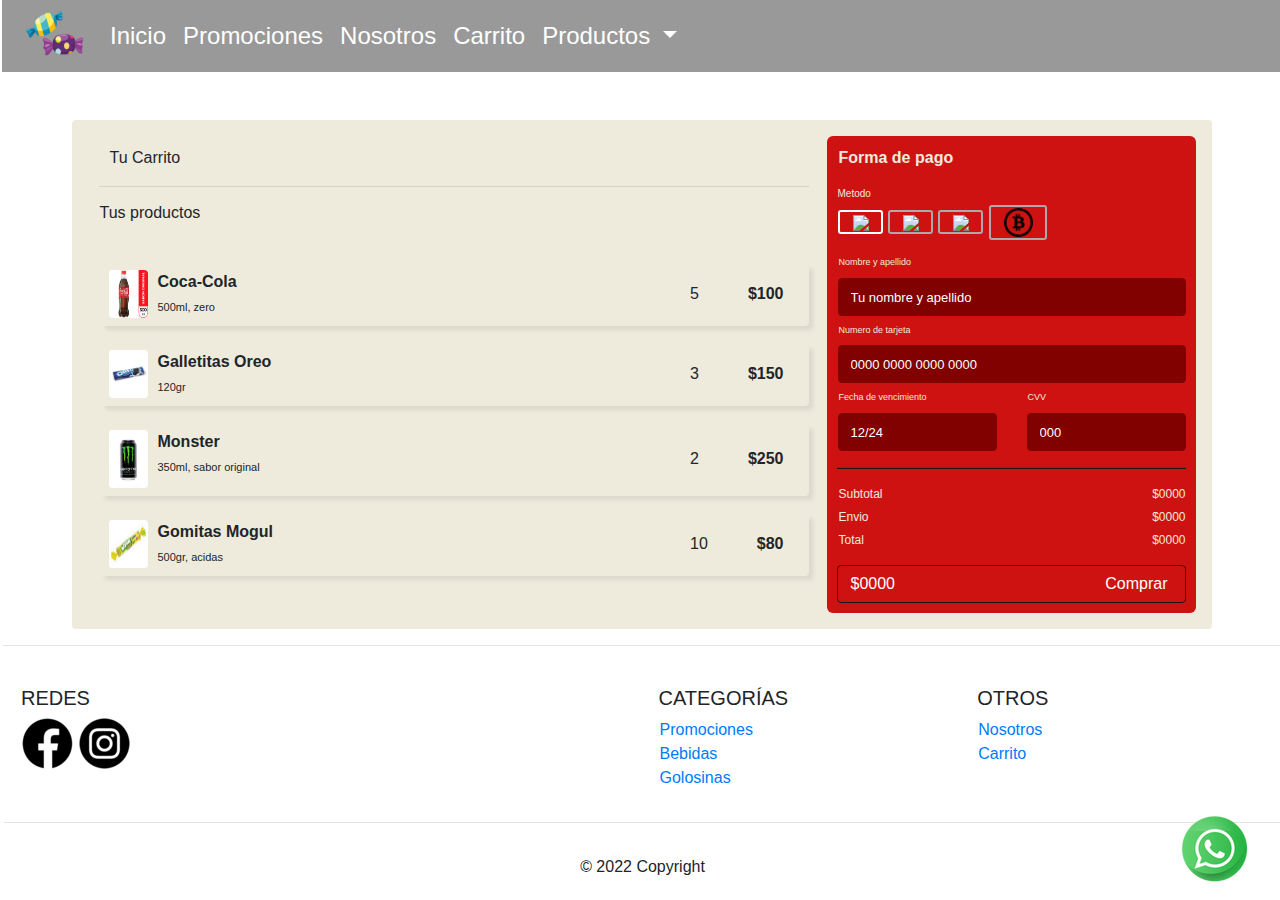
==== commit 10bea3b5: "modifique footer y agregue whatsapp en todas las paginas" ====
--- a/paginas/Carrito.html
+++ b/paginas/Carrito.html
@@ -175,12 +175,83 @@
         </div>
 
 
-<footer class="footerTodos">
-    <ul>
-        <li class="linkFacebook"> <a href="https://www.facebook.com/"><img src="../multimedia/facebook.png" id="facebook"> Facebook</a></li>
-        <li class="linkInstagram"> <a href="https://www.instagram.com/?hl=es-la"><img src="../multimedia/instagram.png" id="instagram"> Instagram</a></li>
-    </ul>
-</footer>
+    <!-- Footer -->
+    <hr>
+    <footer class="page-footer font-small blue pt-4">
+
+        <!-- Footer Links -->
+        <div class="container-fluid text-center text-md-left">
+
+            <!-- Grid row -->
+            <div class="row">
+
+                <!-- Grid column -->
+                <div class="col-md-6 mt-md-0 mt-3">
+
+                    <!-- Content -->
+                    <h5 class="text-uppercase">Redes</h5>
+                    <a href="https://es-la.facebook.com/"><img src="../multimedia/facebook.png" id="efecto"></a>
+                    <a href="https://www.instagram.com"><img src="../multimedia/instagram.png" id="efecto"></a>
+
+                </div>
+                <!-- Grid column -->
+
+                <hr class="clearfix w-100 d-md-none pb-3">
+
+                <!-- Grid column -->
+                <div class="col-md-3 mb-md-0 mb-3">
+
+                    <!-- Links -->
+                    <h5 class="text-uppercase">Categorías</h5>
+
+                    <ul class="list-unstyled">
+                        <li>
+                            <a href="Promociones.html">Promociones</a>
+                        </li>
+                        <li>
+                            <a href="Productos.html">Bebidas</a>
+                        </li>
+                        <li>
+                            <a href="Productos.html">Golosinas</a>
+                        </li>
+                    </ul>
+
+                </div>
+                <!-- Grid column -->
+
+                <!-- Grid column -->
+                <div class="col-md-3 mb-md-0 mb-3">
+
+                    <!-- Links -->
+                    <h5 class="text-uppercase">Otros</h5>
+
+                    <ul class="list-unstyled">
+                        <li>
+                            <a href="Nosotros.html">Nosotros</a>
+                        </li>
+                        <li>
+                            <a href="#">Carrito</a>
+                        </li>
+                    </ul>
+
+                </div>
+                <!-- Grid column -->
+
+            </div>
+            <!-- Grid row -->
+
+        </div>
+        <!-- Footer Links -->
+        <hr>
+        <!-- Copyright -->
+        <div class="footer-copyright text-center py-3">© 2022 Copyright
+        </div>
+        <!-- Copyright -->
+        <div class="whatsapp">
+            <img src="../multimedia/whatsapp2.png" alt="whatsapp">
+        </div>
+    </footer>
+    <!-- Footer -->
 
 </section>
 <script src="https://unpkg.com/aos@2.3.1/dist/aos.js"></script>
--- a/estilos.css
+++ b/estilos.css
@@ -1,4 +1,4 @@
-
+/* font-family: 'Luxurious Roman', cursive; */
 * {
   padding: 0 0 0 1px;
   margin: 0%;
@@ -14,50 +14,6 @@
   text-decoration: none;
 }
 
-@media (max-width: 575.98px) {
-  #contacto {
-    padding-bottom: 800px;
-  }
-
-  #contacto .maps iframe {
-    width: 100%;
-    height: 450px;
-  }
-}
-
-@media (min-width: 576px) {
-  #contacto {
-    padding-bottom: 800px;
-  }
-
-  #contacto .maps iframe {
-    width: 100%;
-    height: 450px;
-  }
-}
-
-@media (min-width: 768px) {
-  #contacto {
-    padding-bottom: 350px;
-  }
-
-  #contacto .maps iframe {
-    width: 100%;
-    height: 850px;
-  }
-}
-
-@media (min-width: 992px) {
-  #contacto {
-    padding-bottom: 200px;
-  }
-
-  #contacto .maps iframe {
-    width: 100%;
-    height: 700px;
-  }
-}
-
 #botonContacto {
   color: white;
 }
@@ -67,49 +23,33 @@
   height: 500px;
 }
 
-.footerTodos li {
-  display: -webkit-box;
-  display: -ms-flexbox;
-  display: flex;
-  -ms-flex-wrap: nowrap;
-  flex-wrap: nowrap;
-  margin: 0%;
-  width: 100%;
-  text-align: center;
-  background-color: white;
-}
-
-#facebook {
-  width: 25px;
-}
-
-#instagram {
-  width: 30px;
-}
-
 .whatsapp {
   position: fixed;
-  top: 730px;
-  left: 1340px;
-  width: 10px;
-}
-
-@media only screen and (min-width: 320px) {
-  .novedades {
-    font-size: 40px;
-    text-justify: auto;
-  }
-
-  .contenedorn {
-    width: 100%;
-    height: 70vh;
-    background-color: white;
-    display: -ms-grid;
-    display: grid;
-    grid-gap: 2px 1px;
-    -ms-grid-columns: (1fr)[5];
-    grid-template-columns: repeat(5, 1fr);
-  }
+  right: 30px;
+  bottom: 15px;
+}
+
+#efecto {
+  -webkit-transition: -webkit-transform .4s;
+  transition: -webkit-transform .4s;
+  transition: transform .4s;
+  transition: transform .4s, -webkit-transform .4s;
+}
+
+#efecto:hover {
+  -webkit-transform: scale(1.2);
+          transform: scale(1.2);
+}
+
+.contenedorn {
+  width: 100%;
+  height: 70vh;
+  background-color: white;
+  display: -ms-grid;
+  display: grid;
+  grid-gap: 2px 1px;
+  -ms-grid-columns: (1fr)[5];
+      grid-template-columns: repeat(5, 1fr);
 }
 
 .novedades {
@@ -132,9 +72,9 @@
   display: -ms-flexbox;
   display: flex;
   -ms-flex-wrap: nowrap;
-  flex-wrap: nowrap;
+      flex-wrap: nowrap;
   -ms-flex-pack: distribute;
-  justify-content: space-around;
+      justify-content: space-around;
 }
 
 .novedad1 {
@@ -181,10 +121,10 @@
   display: -ms-flexbox;
   display: flex;
   -ms-flex-wrap: nowrap;
-  flex-wrap: nowrap;
+      flex-wrap: nowrap;
   -webkit-box-pack: center;
-  -ms-flex-pack: center;
-  justify-content: center;
+      -ms-flex-pack: center;
+          justify-content: center;
   background-color: #999999 !important;
   font-size: x-large;
   padding: 10px 0px 10px 20px;
@@ -214,16 +154,16 @@
   display: -ms-flexbox;
   display: flex;
   -ms-flex-wrap: nowrap;
-  flex-wrap: nowrap;
+      flex-wrap: nowrap;
   -ms-flex-pack: distribute;
-  justify-content: space-around;
+      justify-content: space-around;
   margin-top: 10px;
 }
 
 .icono {
   -webkit-box-align: baseline;
-  -ms-flex-align: baseline;
-  align-items: baseline;
+      -ms-flex-align: baseline;
+          align-items: baseline;
 }
 
 .textoIconos {
@@ -313,7 +253,7 @@
   font-weight: 300;
 }
 
-label.radio input:checked+span {
+label.radio input:checked + span {
   border-color: #fff;
   background-color: #CE1212;
   color: #fff;
@@ -416,7 +356,7 @@
   text-align: center;
   position: relative;
   -webkit-box-shadow: 0 2px 3px rgba(0, 0, 0, 0.2);
-  box-shadow: 0 2px 3px rgba(0, 0, 0, 0.2);
+          box-shadow: 0 2px 3px rgba(0, 0, 0, 0.2);
 }
 
 .carousel .item .img-box {
@@ -465,7 +405,7 @@
   color: #fff;
   background: #CE1212;
   -webkit-box-shadow: none;
-  box-shadow: none;
+          box-shadow: none;
 }
 
 .carousel .thumb-content .btn i {
@@ -581,7 +521,7 @@
 
 .shadow-none {
   -webkit-box-shadow: none;
-  box-shadow: none;
+          box-shadow: none;
 }
 
 .name {
@@ -604,4 +544,73 @@
   height: 40vh;
 }
 
+@media (max-width: 575.98px) {
+  #contacto {
+    padding-bottom: 800px;
+  }
+  #contacto .maps iframe {
+    width: 100%;
+    height: 450px;
+  }
+}
+
+@media (min-width: 576px) {
+  #contacto {
+    padding-bottom: 800px;
+  }
+  #contacto .maps iframe {
+    width: 100%;
+    height: 450px;
+  }
+}
+
+@media (min-width: 768px) {
+  #contacto {
+    padding-bottom: 350px;
+  }
+  #contacto .maps iframe {
+    width: 100%;
+    height: 850px;
+  }
+}
+
+@media (min-width: 992px) {
+  #contacto {
+    padding-bottom: 200px;
+  }
+  #contacto .maps iframe {
+    width: 100%;
+    height: 700px;
+  }
+}
+
+@media screen and (max-width: 662px) {
+  .barraIconos {
+    height: 30%;
+    display: -webkit-box;
+    display: -ms-flexbox;
+    display: flex;
+    -ms-flex-wrap: nowrap;
+        flex-wrap: nowrap;
+    -ms-flex-pack: distribute;
+        justify-content: space-around;
+    margin-top: 10px;
+  }
+  .icono {
+    -webkit-box-align: baseline;
+        -ms-flex-align: baseline;
+            align-items: baseline;
+  }
+  .textoIconos {
+    text-align: center;
+    float: right;
+  }
+}
+
+@media only screen and (min-width: 320px) {
+  .novedades {
+    font-size: 40px;
+    text-justify: auto;
+  }
+}
 /*# sourceMappingURL=estilos.css.map */